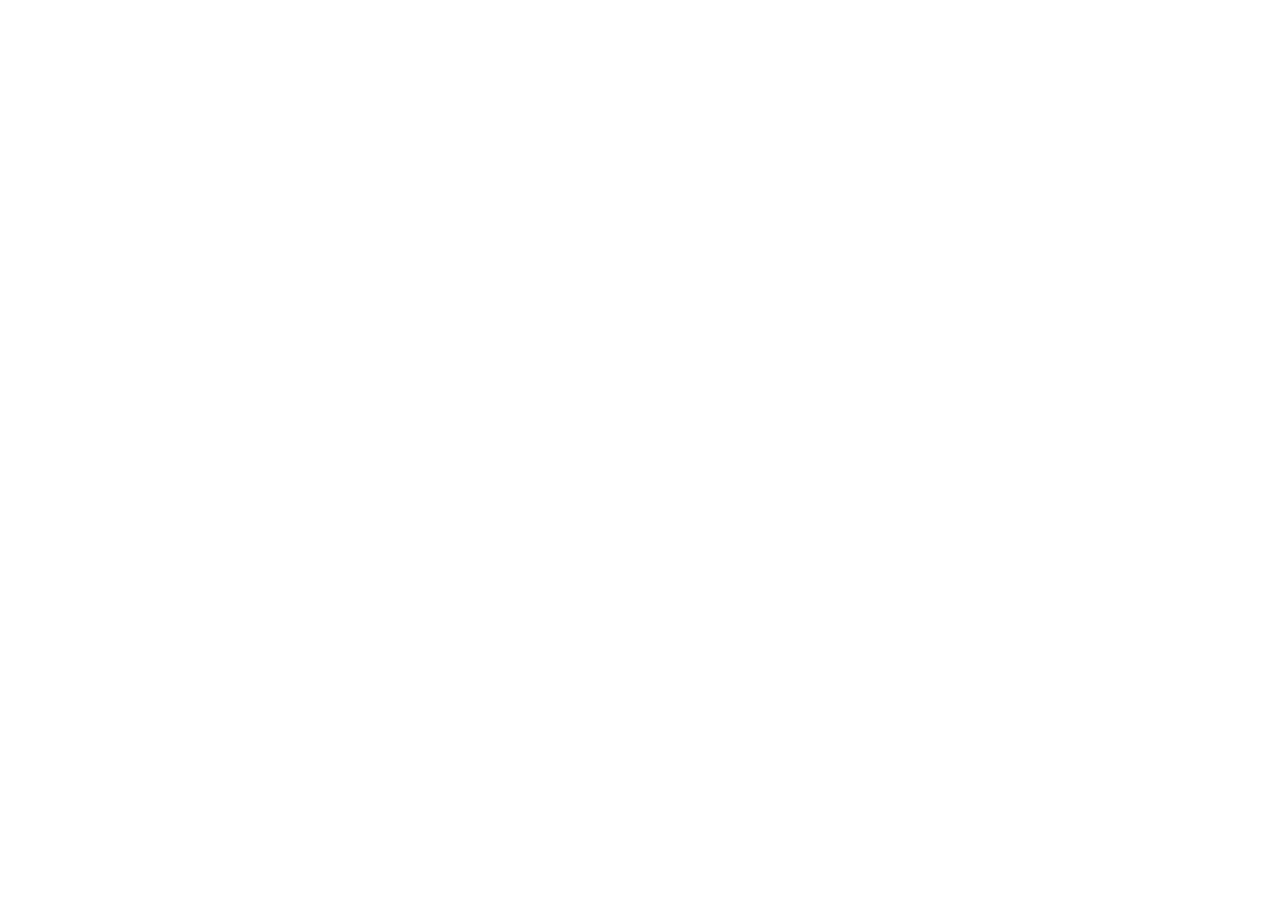
==== Accessoires/nosAccessoires.html @ e5816c58 "Start" ====
<!DOCTYPE html>
<html lang="fr">
    <head>
        <meta charset="UTF-8">
        <meta name="viewport" content="width=device-width, initial-scale=1.0">
        <title>Ruby Store</title>
    </head>
    <body>
        
    </body>
</html>
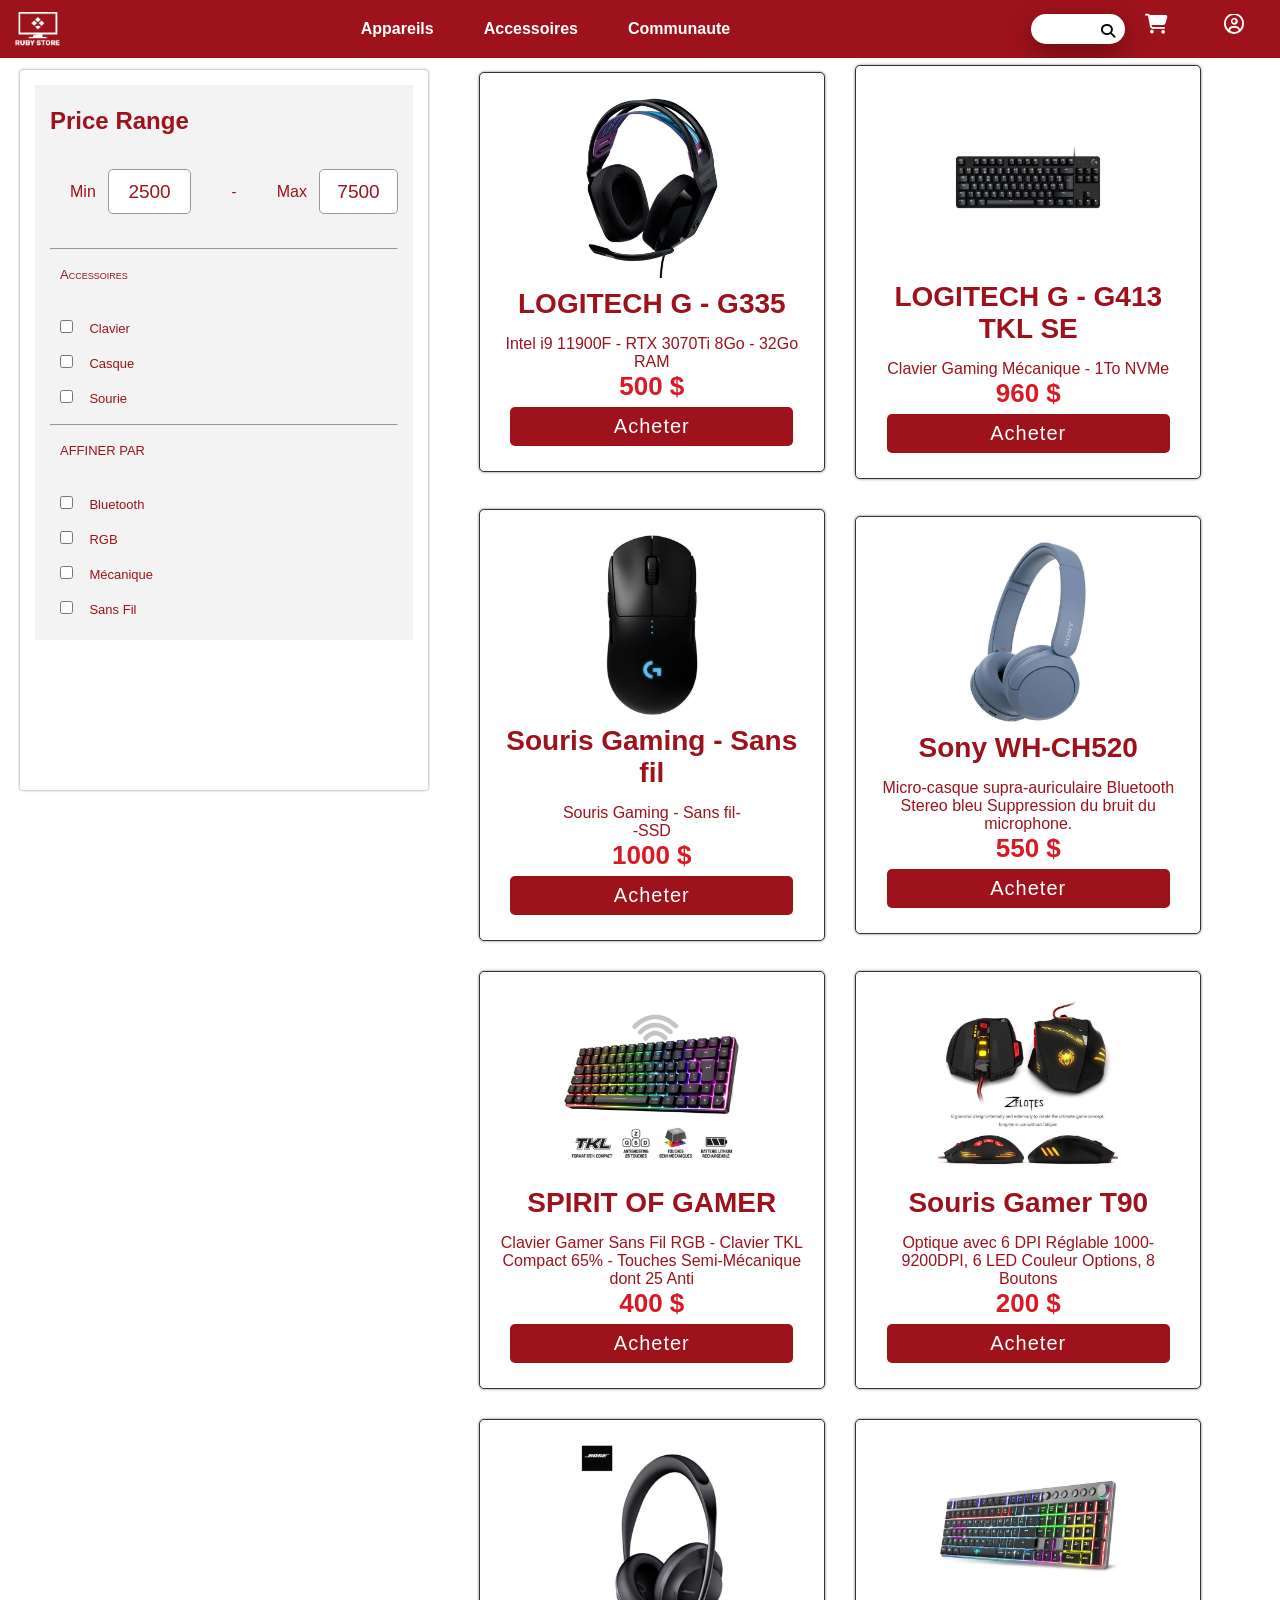
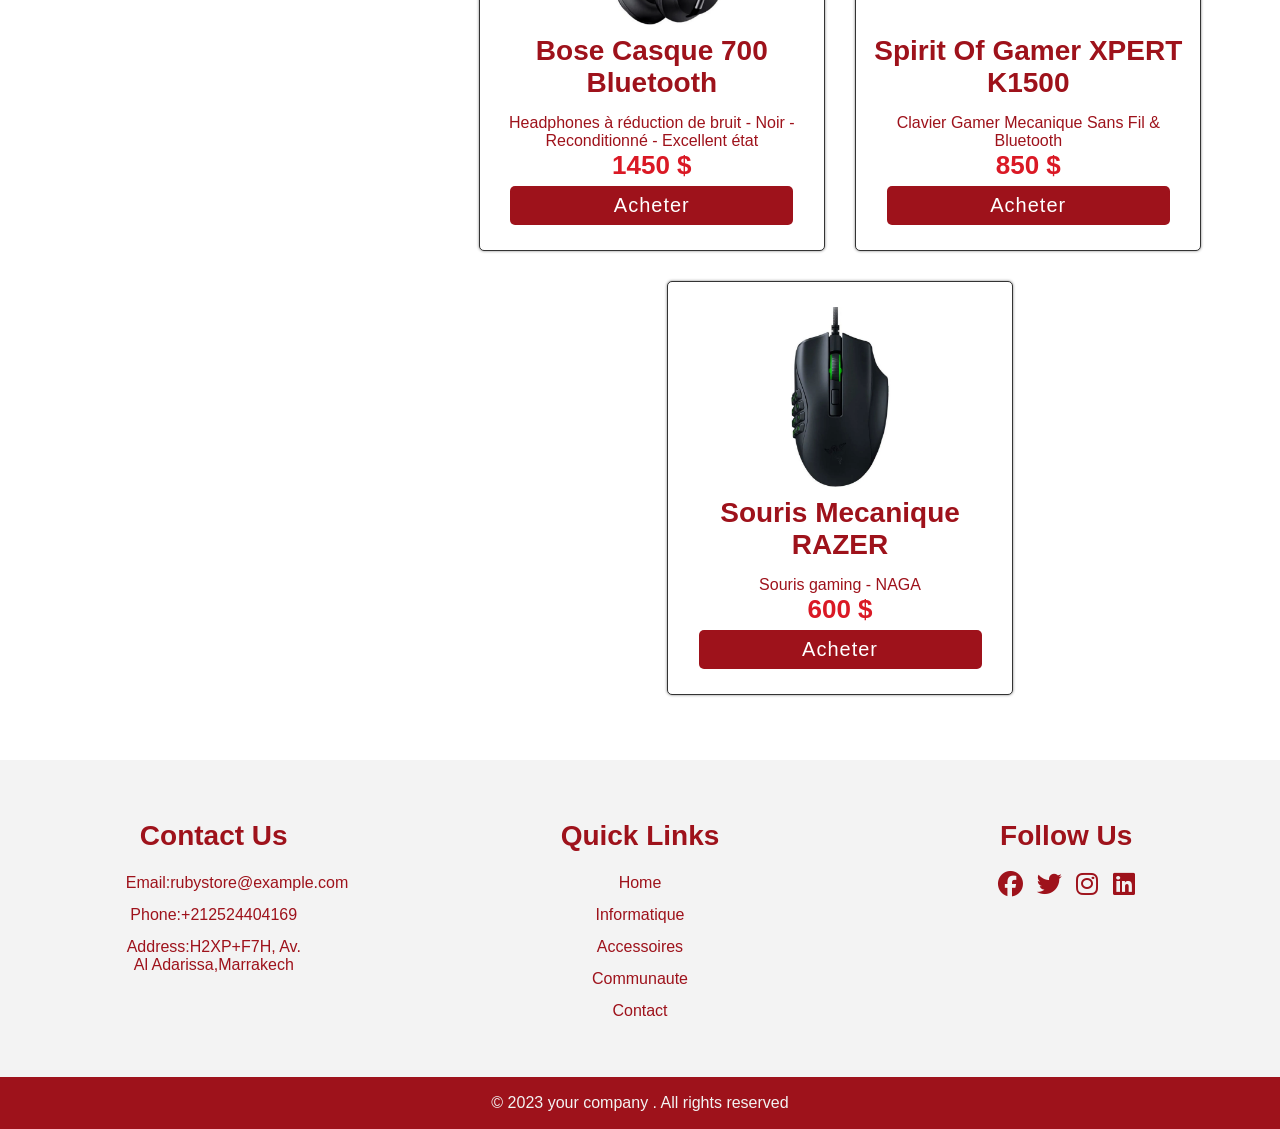
==== commit 786ff561: "New fresh design" ====
--- a/Accessoires/nosAccessoires.html
+++ b/Accessoires/nosAccessoires.html
@@ -1,11 +1,437 @@
 <!DOCTYPE html>
-<html lang="fr">
-    <head>
-        <meta charset="UTF-8">
-        <meta name="viewport" content="width=device-width, initial-scale=1.0">
-        <title>Ruby Store</title>
-    </head>
-    <body>
+<html lang="en">
+
+<head>
+    <meta charset="UTF-8">
+    <meta name="viewport" content="width=device-width, initial-scale=1.0">
+    <title>Accessoires</title>
+    <link rel="stylesheet" href="nos_accessoires_style.css">
+    <link rel="stylesheet" href="https://cdnjs.cloudflare.com/ajax/libs/font-awesome/6.4.2/css/all.min.css"
+        integrity="sha512-z3gLpd7yknf1YoNbCzqRKc4qyor8gaKU1qmn+CShxbuBusANI9QpRohGBreCFkKxLhei6S9CQXFEbbKuqLg0DA=="
+        crossorigin="anonymous" referrerpolicy="no-referrer" />
+    <link rel="stylesheet" href="https://cdnjs.cloudflare.com/ajax/libs/font-awesome/6.4.2/css/all.min.css"
+        integrity="sha512-z3gLpd7yknf1YoNbCzqRKc4qyor8gaKU1qmn+CShxbuBusANI9QpRohGBreCFkKxLhei6S9CQXFEbbKuqLg0DA=="
+        crossorigin="anonymous" referrerpolicy="no-referrer" />
+        <script src="https://ajax.googleapis.com/ajax/libs/jquery/3.6.0/jquery.min.js"></script>
+</head>
+
+<body>
+    <!--start header-->
+    <nav id="nav-bar">
+        <div class="nav-bar">
+            <a href="/index.html"><img class="home-img" src="../Images/logo.png" alt="logo" width="45px"
+                    loading="lazy"></a>
+            <div class="links">
+                <div class="drop-down">
+                    <a class="drop-btn" href="/PC/nosPC.html">Appareils</a>
+                </div>
+                <div class="drop-down">
+                    <a class="drop-btn" href="/Accessoires/nosAccessoires.html">Accessoires</a>
+                </div>
+                <div class="drop-down">
+                    <a class="drop-btn" href="/Blog/index.html">Communaute</a>
+                </div>
+            </div>
+            <div class="icons">
+                <!-- <a href="#"><i class="fa-solid fa-magnifying-glass"></i></a> -->
+                <div class="searchBar">
+                    <input placeholder="Search..." id="searchBar" name="searchBar" type="text">
+                    <i class="fa-solid fa-magnifying-glass glass" id="btn"></i>
+                    <i class="fa-solid fa-xmark" id="cancel"></i>
+                </div>
+                <div class="cart-popdown">
+                    <a class="mag-icon" id="cart-btn" href="#"><i class="fa-sharp fa-solid fa-cart-shopping"></i></a>
+                    <div class="cart-popdown-cont">
+                        <div class="cart-prod">
+                            <div class="cart-prod-img">
+                                <img src="" alt="prod photo">
+                            </div>
+                            <div class="card-prod-info">
+                                <div class="cart-prod-title">
+                                    Samsung Galaxy S24 Ultra
+                                </div>
+                                <p class="price">9999.99 DH</p>
+                                <a class="del" href="#">SUPPRIMER</a>
+                            </div>
+                        </div>
+                        <hr class="divider">
+                        <div class="cart-pay-section">
+                            <hr>
+                            <a class="shop-prod" href="#">Buy</a>
+                        </div>
+                    </div>
+                </div>
+                <div class="popdown">
+                    <a class="pop-btn" href="#"><i class="fa-regular fa-circle-user"></i></a>
+                    <div class="popdown-cont">
+                        <a href="/espace_client/service.html">Profile</a>
+                        <a href="#">Sign in</a>
+                        <a href="/auth/login.html">Sign up</a>
+                        <a href="#">Log out</a>
+                    </div>
+                </div>
+                <!-- <i id="ico" class="fa-solid fa-bars " onclick=showSidebar() class="drop-down"></i> -->
+            </div>
+        </div>
+    </nav>
+<div>
+    
+</div>
+    <!--End header-->
+
+
+    <main>
+        <!--start intro-->
+        <!-- <section id="intro">
+            <div class="img">
+                <div>
+                    <h2>VOYAGER LAPTOP</h2>
+                    <a href="#">ACHETER</a>
+                </div>
+            </div>
+        </section> -->
+        <!--End intro-->
+        <!-- ----------------------------------------------------------------------------------------------------------------------- -->
+        <section id="parent">
+            <div class="adapt">
+                <label for="check"  class="icon">REFINE</label>
+                <input type="checkbox" id="check" >
+           
+            <article class="first">
+                <div class="item2">
+                    <div class="wrapper">
+                        <header class="filtre">
+                            <h2>Price Range</h2>
+                        </header>
+                        <div class="price-input">
+                            <div class="field">
+                                <span>Min</span>
+                                <input type="number" class="input-min" value="2500">
+                            </div>
+                            <div class="separator">-</div>
+                            <div class="field">
+                                <span>Max</span>
+                                <input type="number" class="input-max" value="7500">
+                            </div>
+                        </div>
+                        <hr>
+                        <div class="title">Accessoires</div>
+                        <div>
+                            <input type="checkbox" name="Pc Gamer" id="first1">
+                            <label for="first1">Clavier</label>
+                        </div>
+
+                        <div>
+                            <input type="checkbox" name="Pc Portable" id="first2">
+                            <label for="first2">Casque</label>
+                        </div>
+
+                        <div>
+                            <input type="checkbox" name="Mobile" id="first3">
+                            <label for="first3">Sourie</label>
+                        </div>
+                    </div>
+
+                    <div>
+                        <hr>
+                        <div class="title">AFFINER PAR</div>
+                        <div>
+                            <input type="checkbox" name="WINDOWS" id="first1">
+                            <label for="first1">Bluetooth</label>
+                        </div>
+
+                        <div>
+                            <input type="checkbox" name="ANDROID " id="first2">
+                            <label for="first2">RGB</label>
+                        </div>
+                        <div>
+                            <input type="checkbox" name="OS" id="first3">
+                            <label for="first3">Mécanique</label>
+                        </div>
+                        <div>
+                            <input type="checkbox" name="IOS" id="first4">
+                            <label for="first4">Sans Fil</label>
+                        </div>
+                    </div>
+                </div>
+            </article>
+            </div>
+
+            <!-- les prodiutes  -->
+
+            <div class="gallery">
+                <!-- <div class="content">
+                    <img src="casque/LOGITECH G/5.png" alt="">
+                    <h3>LOGITECH G - G335</h3>
+                    <p>Casque Gaming Léger - Noir Certifié Discord</p>
+                    <h6>500DH</h6>
+                    <a href="/Product page/acc_page.html"><button class="buy">Acheter</button></a>
+                </a>
+                </div>
+                <div class="content">
+                    <a href="">
+                    <img src="clavier/LOGITECH G - G413 TKL/1.png" alt="">
+                    <h3>LOGITECH G - G413 TKL SE</h3>
+                    <p>Clavier Gaming Mécanique</p>
+                    <h6>960DH</h6>
+                    <button class="buy">Acheter</button>
+                    </a>
+                </div>
+                <div class="content">
+                    <img src="sourie/LOGITECH G/4.png" alt="">
+                    <h3>LOGITECH G - Pro - Noir</h3>
+                    <p>Souris Gaming - Sans fil</p>
+                    <h6>1000DH</h6>
+                    <button class="buy">Acheter</button>
+
+                </div>
+                <div class="content">
+                    <a href="../espace produit/Sony WH.html">
+                    <img src="casque/Sony WH/3.png" alt="">
+                    <h3>Sony WH-CH520</h3>
+                    <p>Micro-casque supra-auriculaire Bluetooth Stereo bleu Suppression du bruit du microphone Affichage de la c</p>
+                    <h6>550DH</h6>
+                    <button class="buy">Acheter</button>
+                    </a>
+                </div>
+                <div class="content">
+                    <img src="clavier/SPIRIT OF GAMER/4.png" alt="">
+                    <h3>SPIRIT OF GAMER</h3>
+                    <p>Clavier Gamer Sans Fil RGB - Clavier TKL Compact 65% - Touches Semi-Mécanique dont 25 Anti-Ghosting</p>
+                    <h6>400DH</h6>
+                    <button class="buy">Acheter</button>
+
+                </div>
+                <div class="content">
+                    <img src="sourie/Gamer Filaire/2.png" alt="">
+                    <h3>Souris Gamer T90</h3>
+                    <p>Optique avec 6 DPI Réglable 1000-9200DPI, 6 LED Couleur Options, 8 Boutons</p>
+                    <h6>200DH</h6>
+                    <button class="buy">Acheter</button>
+
+                </div>
+                <div class="content">
+                    <img src="casque/Bose Casque/4.png" alt="">
+                    <h3>Bose Casque 700 Bluetooth</h3>
+                    <p>Headphones à réduction de bruit - Noir - Reconditionné - Excellent état</p>
+                    <h6>1450DH</h6>
+                    <button class="buy">Acheter</button>
+
+                </div>
+                <div class="content">
+                    <img src="clavier/XPERT/4.png" alt="">
+                    <h3>Spirit Of Gamer XPERT K1500</h3>
+                    <p>Clavier Gamer Mecanique Sans Fil & Bluetooth</p>
+                    <h6>850DH</h6>
+                    <button class="buy">Acheter</button>
+
+                </div>
+                <div class="content">
+                    <img src="sourie/RAZER/4.png" alt="">
+                    <h3>RAZER</h3>
+                    <p>Souris gaming - NAGA</p>
+                    <h6>600DH</h6>
+                    <button class="buy">Acheter</button>
+
+                </div> -->
+            </div>
+            <!-- les prodiutes  -->
+        </section>
+        <footer>
+            <div class="container">
+                <div class="footer-content">
+                    <h3>Contact Us</h3>
+                    <p>Email:rubystore@example.com</p>
+                    <p>Phone:+212524404169</p>
+                    <p>Address:H2XP+F7H, Av. Al Adarissa,Marrakech</p>
+                </div>
+                <div class="footer-content">
+                    <h3>Quick Links</h3>
+                     <ul class="list">
+                        <li><a href="">Home</a></li>
+                        <li><a href="">Informatique</a></li>
+                        <li><a href="">Accessoires</a></li>
+                        <li><a href="">Communaute</a></li>
+                        <li><a href="">Contact</a></li>
+                     </ul>
+                </div>
+                <div class="footer-content">
+                    <h3>Follow Us</h3>
+                    <ul class="social-icons">
+                     <li><a href=""><i class="fab fa-facebook"></i></a></li>
+                     <li><a href=""><i class="fab fa-twitter"></i></a></li>
+                     <li><a href=""><i class="fab fa-instagram"></i></a></li>
+                     <li><a href=""><i class="fab fa-linkedin"></i></a></li>
+                    </ul>
+                    </div>
+            </div>
+            <div class="bottom-bar">
+                <p>&copy; 2023 your company . All rights reserved</p>
+            </div>
+        </footer>
+
+
+
+
+
+
+        <script>
+            document.getElementById('searchBar').focus()
+           
+           
+            const product = [
+
+                {
+                    id: 9,
+                    image: 'casque/LOGITECH_G/5.png',
+                    description: 'Intel i9 11900F - RTX 3070Ti 8Go - 32Go RAM ',
+                    title: 'LOGITECH G - G335',
+                    price: 500,
+                }
+                ,{
+                    id: 0,
+                    image: "clavier/LOGITECH_G_-_G413_TKL/1.png",
+                    title: 'LOGITECH G - G413 TKL SE',
+                    description: 'Clavier Gaming Mécanique - 1To NVMe',
+                    price: 960,
+                },
+                {
+                    id: 3,
+                    image: 'sourie/LOGITECH_G/4.png',
+                    title: 'Souris Gaming - Sans fil',
+                    description: 'Souris Gaming - Sans fil-<br>-SSD ',
+                    price: 1000,
+                },
+                {
+                    id: 5,
+                    image: 'casque/Sony_WH/3.png',
+                    title: 'Sony WH-CH520',
+                    description: 'Micro-casque supra-auriculaire Bluetooth Stereo bleu Suppression du bruit du microphone.',
+                    price: 550,
+                },
+                {
+                    id: 1,
+                    image: 'clavier/SPIRIT_OF_GAMER/4.png',
+                    title: 'SPIRIT OF GAMER',
+                    description: 'Clavier Gamer Sans Fil RGB - Clavier TKL Compact 65% - Touches Semi-Mécanique dont 25 Anti',
+                    price: 400,
+                },
+                {
+                    id: 2,
+                    image: 'sourie/Gamer_Filaire/2.png',
+                    description: 'Optique avec 6 DPI Réglable 1000-9200DPI, 6 LED Couleur Options, 8 Boutons',
+                    title: 'Souris Gamer T90',
+                    price: 200,
+                },
+                {
+                    id: 3,
+                    image: 'casque/Bose_Casque/4.png',
+                    description: 'Headphones à réduction de bruit - Noir - Reconditionné - Excellent état',
+                    title: 'Bose Casque 700 Bluetooth',
+                    price: 1450,
+                },
+                {
+                    id: 4,
+                    image: "clavier/XPERT/4.png",
+                    description: 'Clavier Gamer Mecanique Sans Fil & Bluetooth',
+                    title: 'Spirit Of Gamer XPERT K1500',
+                    price: 850,
+                },
+                {
+                    id: 5,
+                    image: 'sourie/RAZER/4.png',
+                    description: 'Souris gaming - NAGA ',
+                    title: ' Souris Mecanique RAZER',
+                    price: 600,
+                },
+                
+            ];
+
+            
+        const categories = [...new Set(product.map((item) =>{return item}))];
         
-    </body>
+        document.getElementById('searchBar').addEventListener('keyup' , (e) =>{
+            const serchData = e.target.value.toLowerCase();
+            const filteredData = categories.filter((item) =>{
+                return (
+                    item.title.toLowerCase().includes(serchData)
+                )
+            })
+            displayitem(filteredData);
+        });
+    
+        const displayitem = (items) =>{
+            window.document.querySelector(".gallery").innerHTML = items.map((item) =>{
+                var {image , description ,title ,price} =item;
+                return (
+                    `<div class="content">
+                        <img src=${image}>
+                        <h3>${title}</h3>
+                        <p>${description}</p>
+                        <h6>${price} $</h6>
+                        <button class="buy">Acheter</button>
+                    </div>
+                    `
+                )
+            }).join('')
+        };
+        displayitem(categories);
+    
+
+
+        // Cancel X Marck
+        let btnX = document.getElementById("cancel")
+        btnX.style.cssText = `
+        font-size:14px;
+        display: none;
+        margin-bottom:10px;
+
+            `
+        
+        let searchBar = document.querySelector(".searchBar")
+        let searchBarInput = document.querySelector("#searchBar")
+
+        searchBar.onmouseenter =function(){
+            searchBarInput.style.cssText = `
+            width: 100px;
+            `
+
+            // btnX.style.cssText = `
+            // display: block;
+            // `
+            $(document).ready(function () {
+                $("#cancel").fadeIn(2000)
+            })
+
+            let IconSearch = document.querySelector(".glass")
+            IconSearch.style.cssText = `
+            display: none;
+            `
+            console.log(IconSearch)
+            
+        }
+
+        
+        btnX.onclick =function(){
+            searchBarInput.style.cssText = `
+            width:0px;
+            `
+
+            btnX.style.cssText = `
+            display: none;
+            `
+            let IconSearch = document.querySelector(".glass")
+
+            $(document).ready(function () {
+                $(".glass").fadeIn(2000)
+            })
+        }
+    
+    
+    
+    
+        </script>
+    </main>
+</body>
+
 </html>
--- a/Accessoires/nos_accessoires_style.css
+++ b/Accessoires/nos_accessoires_style.css
@@ -0,0 +1,940 @@
+:root {
+  --white: white;
+  --bordeau: #9e121b;
+  --mygrey: #f3f3f3;
+}
+
+* {
+  padding: 0;
+  margin: 0;
+  box-sizing: border-box;
+  font-family: sans-serif;
+  color: var(--bordeau);
+}
+
+body {
+  background-color: var(--white);
+  overflow-x: hidden;
+  height: 100vh;
+  width: 100vw;
+}
+
+nav {
+  position: fixed;
+  top: 0;
+  width: 100%;
+  z-index: 1000;
+}
+
+.nav-bar {
+  display: flex;
+  justify-content: space-between;
+  align-items: center;
+  background-color: var(--bordeau);
+  overflow: hidden;
+}
+
+.home-img {
+  margin-top: 5px;
+  margin-left: 15px;
+}
+
+.links {
+  display: flex;
+  align-items: center;
+}
+
+a {
+  text-decoration: none;
+}
+
+.icons a:last-child {
+  display: none;
+}
+
+.icons i {
+  color: var(--white);
+  font-size: 20px;
+  margin: auto 20px;
+}
+
+.drop-down {
+  margin: 20px 25px;
+}
+
+.drop-btn {
+  font-size: 16px;
+  color: white;
+  font-weight: bold;
+  /* padding: 20px 25px; */
+  background-color: inherit;
+  font-family: inherit;
+  /* Important for vertical align on mobile phones */
+  margin: 0;
+  /* Important for vertical align on mobile phones */
+}
+
+/* .mag-icon{
+  float: right;
+  overflow: hidden;
+} */
+.popdown {
+  float: left;
+  overflow: hidden;
+}
+
+.pop-btn {
+  padding: 14px 16px;
+  font-family: inherit;
+  margin: 0;
+}
+
+.popdown-cont {
+  display: none;
+  position: absolute;
+  right: 18px;
+  background-color: white;
+  min-width: 160px;
+  border-radius: 10px;
+  box-shadow: 0px 8px 16px 0px rgba(0, 0, 0, 0.2);
+  z-index: 1;
+}
+
+.popdown-cont a {
+  float: none;
+  color: black;
+  padding: 14px 16px;
+  display: block;
+  text-align: left;
+}
+
+.popdown-cont a:hover {
+  background-color: var(--bordeau);
+  color: white;
+}
+
+.popdown:hover .popdown-cont {
+  display: block;
+}
+
+.icons {
+  display: flex;
+}
+
+.cart-popdown-cont {
+  width: 30%;
+  height: 100vh;
+  display: none;
+  position: absolute;
+  top: 59px;
+  right: 0;
+  background-color: white;
+  min-width: 160px;
+  box-shadow: 0px 8px 16px 0px rgba(0, 0, 0, 0.2);
+  z-index: 1;
+}
+
+.cart-popdown:focus-within .cart-popdown-cont {
+  display: block;
+}
+
+.cart-prod {
+  display: flex;
+  width: 100%;
+  height: 20vh;
+}
+
+.cart-prod-img {
+  width: 35%;
+  height: 18vh;
+  margin: 4px;
+  background-color: lightcoral;
+  border: 1px solid gray;
+}
+
+.cart-prod-title {
+  margin: 20px 0;
+}
+
+.price {
+  margin-right: 15%;
+}
+
+.del {
+  display: block;
+  margin-top: 25px;
+  margin-left: 70%;
+  color: rgb(207, 41, 41);
+}
+
+.divider {
+  border: 1px solid gray;
+  margin: 0 20px;
+}
+
+.cart-pay-section {
+  position: absolute;
+  bottom: 8vh;
+  right: 0;
+  left: 0;
+}
+
+.cart-pay-section a {
+  padding: 18px 40px;
+  margin-left: 37%;
+}
+
+.item2 {
+  padding: 5px;
+  background-color: var(--mygrey);
+  height: fit-content;
+  position: sticky;
+  top: 50px;
+}
+
+.item2 div {
+  margin: 17px 10px;
+}
+
+.item2 div .title {
+  margin-bottom: 37px;
+  font-weight: lighter;
+  font-variant: small-caps;
+  font-family: "Lucida Sans", "Lucida Sans Regular", "Lucida Grande",
+    "Lucida Sans Unicode", Geneva, Verdana, sans-serif;
+  font-size: 13px;
+  color: var(--bordeau);
+}
+
+.item2 hr {
+  color: var(--bordeau);
+}
+
+.item2 div div label {
+  margin-left: 12px;
+  font-size: 13px;
+  font-family: sans-serif;
+  color: var(--bordeau);
+}
+
+.item2 [type="checkbox"] {
+  accent-color: var(--bordeau);
+}
+
+/*end item 2*/
+
+/*START CONTENT*/
+
+#parent {
+  height: 100%;
+  width: 100%;
+  display: flex;
+  overflow: hidden;
+  position: relative;
+}
+
+#parent .first {
+  width: 80%;
+  /* old value */
+  width: 80%;
+  margin-top: 70px;
+  position: relative;
+  /* height: 1300px; */
+  border: apx solid #eee;
+  border-radius: 3px;
+  padding: 15px;
+  height: 80vh;
+  box-shadow: 0px 0px 3px gray;
+  display: flex;
+  flex-direction: column;
+  justify-content: space-between;
+  margin-left: 20px;
+}
+
+.A {
+  position: relative;
+  top: 80px;
+}
+
+/*end CONTENT*/
+
+/* les prodiutes */
+
+h3 {
+  text-align: center;
+  font-size: 30px;
+  margin: 0;
+  padding-top: 10px;
+}
+
+.gallery {
+  display: flex;
+  flex-wrap: wrap;
+  width: 100%;
+  justify-content: center;
+  align-items: center;
+  margin: 50px 0;
+}
+
+.content {
+  width: 30%;
+  margin: 15px;
+  box-sizing: border-box;
+  float: left;
+  text-align: center;
+  border-radius: 5px;
+  cursor: pointer;
+  padding-top: 10px;
+  transition: 0.4s;
+  background: #fff;
+  /* padding: 10px;
+  box-shadow: 0 8px 10px 0 rgba(0, 0, 0, 0.35); */
+  border: 1px solid #333;
+  border-radius: 5px;
+  padding: 15px;
+
+  border: apx solid #eee;
+
+  box-shadow: 0px 0px 3px gray;
+}
+
+.content:hover {
+  /* box-shadow: 0 3px 6px rgba(0, 0, 0, 0.16),
+    0 3px 6px rgba(0, 0, 0, 0.23); */
+  transform: translate(0px, -5px);
+}
+
+.gallery img {
+  width: 180px;
+  height: 180px;
+  text-align: center;
+  margin: 0 auto;
+  display: block;
+  margin-top: 15px;
+  object-fit: contain;
+
+  
+}
+
+p {
+  text-align: center;
+  color: #9e121b;
+  padding-top: 0 8px;
+}
+
+h6 {
+  font-size: 26px;
+  text-align: center;
+  color: #da1925;
+  margin: 0;
+}
+
+button {
+  width: 90%;
+  color: var(--mygrey);
+  position: relative;
+  border: none;
+  border-radius: 5px;
+  background-color: #9e121b;
+  padding: 7px 25px;
+  cursor: pointer;
+  color: white;
+  letter-spacing: 1px;
+  border: 1px solid transparent;
+  transition: 0.1s;
+  padding: 8px 15px;
+  border: 0;
+  outline: none;
+  cursor: pointer;
+  margin-top: 5px;
+  margin-bottom: 10px;
+  text-align: center;
+  font-size: 20px;
+}
+
+button:hover {
+  background-color: var(--mygrey);
+  color: var(--bordeau);
+  border: 1px solid var(--bordeau);
+}
+
+/* les prodiutes */
+/* max and min  */
+
+.filtre {
+  background-color: var(--mygrey);
+}
+
+.filtre h2 {
+  font-size: 24px;
+  font-weight: 600;
+}
+
+.filtre p {
+  margin-top: 5px;
+  font-size: 16px;
+}
+
+.price-input {
+  width: 100%;
+  display: flex;
+  margin: 30px 0 35px;
+}
+
+.price-input .field {
+  height: 45px;
+  width: 100%;
+  display: flex;
+  align-items: center;
+}
+
+.field input {
+  width: 100%;
+  height: 100%;
+  outline: none;
+  font-size: 19px;
+  text-align: center;
+  margin-left: 12px;
+  border-radius: 5px;
+  border: 1px solid #999;
+  -moz-appearance: textfield;
+}
+
+input[type="number"]::-webkit-outer-spin-button,
+input[type="number"]::-webkit-inner-spin-button {
+  -webkit-appearance: none;
+}
+
+.price-input .separator {
+  width: 130px;
+  display: flex;
+  font-size: 15px;
+  align-items: center;
+  justify-content: center;
+}
+
+/* max and min  */
+footer {
+  background: var(--mygrey);
+  padding-top: 50px;
+}
+
+.container {
+  width: 100%;
+  margin: auto;
+  display: flex;
+  justify-content: center;
+}
+
+.footer-content {
+  width: 33.3%;
+}
+
+h3 {
+  font-size: 28px;
+  margin-bottom: 15px;
+  text-align: center;
+}
+
+.footer-content p {
+  width: 190px;
+  margin: auto;
+  padding: 7px;
+}
+
+.footer-content ul {
+  text-align: center;
+}
+
+.list {
+  padding: 0;
+}
+
+.list li {
+  width: auto;
+  text-align: center;
+  list-style-type: none;
+  padding: 7px;
+  position: relative;
+}
+
+.list li::before {
+  content: "";
+  position: absolute;
+  transform: translate(-50%, -50%);
+  left: 50%;
+  top: 100%;
+  width: 0;
+  height: 2px;
+  background: var(--bordeau);
+  transition-duration: 0.5s;
+}
+
+.list li:hover::before {
+  width: 70px;
+}
+
+.social-icons {
+  text-align: center;
+  padding: 0;
+}
+
+.social-icons li {
+  display: inline-block;
+  text-align: center;
+  padding: 5px;
+}
+
+.social-icons i {
+  color: var(--bordeau);
+  font-size: 25px;
+}
+
+a {
+  text-decoration: none;
+}
+/* 
+footer a:hover {
+  color: #f18930;
+} */
+
+/* .social-icons i:hover {
+  color: #f18930;
+} */
+
+.bottom-bar {
+  background: var(--bordeau);
+  text-align: center;
+  padding: 10px 0;
+  margin-top: 50px;
+}
+
+.bottom-bar p {
+  color: var(--mygrey);
+  margin: 0;
+  font-size: 16px;
+  padding: 7px;
+}
+
+/* navbar */
+/* nav {
+  display: flex;
+  justify-content: space-between;
+  align-items: center;
+  background-color: var(--bordeau);
+  overflow: hidden;
+
+}
+
+
+.home-img {
+  margin-top: 5px;
+  margin-left: 15px;
+  width: 60px;
+  height: 50px;
+}
+
+.links {
+  display: flex;
+  align-items: center;
+}
+
+a {
+  text-decoration: none;
+}
+
+.icons i {
+  color: var(--white);
+  font-size: 20px;
+  margin: auto 20px;
+}
+
+.drop-btn {
+  color: var(--white);
+  margin-left: 30px;
+} */
+
+#check {
+  display: none;
+}
+
+.adapt .icon {
+  display: none;
+}
+
+@media screen and (max-width: 900px) {
+  .gallery {
+    display: flex;
+    flex-direction: column;
+    width: 100%;
+    justify-content: center;
+    align-items: center;
+    margin: 50px 0;
+  }
+
+  .content {
+    width: 85%;
+    margin: 15px;
+    box-sizing: border-box;
+    float: left;
+    text-align: center;
+    cursor: pointer;
+    padding-top: 10px;
+    transition: 0.4s;
+    background: #fff;
+  }
+
+  #parent .first {
+    width: 29%;
+    margin-top: 70px;
+    /* display: none; */
+  }
+
+  h3 {
+    font-size: 20px;
+    margin: 0;
+    padding-top: 10px;
+    padding-bottom: 10px;
+  }
+
+  .gallery img {
+    width: 200px;
+    height: 200px;
+    text-align: center;
+    margin: 0 auto;
+    display: block;
+    margin-top: 15px;
+  }
+
+  p {
+    text-align: center;
+    color: #9e121b;
+    padding-top: 0 8px;
+    padding-bottom: 10px;
+    font-size: 15px;
+  }
+
+  h6 {
+    font-size: 23px;
+    text-align: center;
+    color: #da1925;
+    margin: 0;
+  }
+
+  #parent {
+    height: 100%;
+    width: 100%;
+    display: flex;
+    flex-direction: column;
+    overflow: hidden;
+  }
+
+  #parent .first {
+    width: 80%;
+    margin-top: 70px;
+    display: none;
+    margin: 0 auto;
+    position: relative;
+  }
+
+  .adapt .icon {
+    background-color: #9f9f9f;
+    width: 80%;
+    text-align: center;
+    margin-left: 50%;
+    transform: translateX(-50%);
+    padding: 10px 0;
+    border-radius: 2px;
+    transition: 0.5s;
+  }
+
+  .adapt .icon:hover {
+    cursor: pointer;
+    background-color: #908888;
+  }
+
+  .adapt .icon {
+    display: block;
+    margin-top: 10px;
+  }
+
+  #check:checked ~ .first {
+    display: block;
+  }
+
+  #check {
+    display: none;
+  }
+}
+
+@media screen and (min-width: 901px) and (max-width: 1080px) {
+  h3 {
+    font-size: 20px;
+    margin: 0;
+    padding-top: 10px;
+    padding-bottom: 10px;
+  }
+
+  .gallery img {
+    width: 200px;
+    height: 200px;
+    text-align: center;
+    margin: 0 auto;
+    display: block;
+    margin-top: 15px;
+    
+  }
+
+  p {
+    text-align: center;
+    color: #9e121b;
+    padding-top: 0 8px;
+    padding-bottom: 10px;
+    font-size: 15px;
+  }
+
+  h6 {
+    font-size: 23px;
+    text-align: center;
+    color: #da1925;
+    margin: 0;
+  }
+
+  #parent {
+    height: 100%;
+    width: 100%;
+    display: flex;
+    flex-direction: column;
+    overflow: hidden;
+  }
+
+  #parent .first {
+    width: 80%;
+    margin-top: 70px;
+    display: none;
+    margin: 0 auto;
+    position: relative;
+  }
+
+  .adapt .icon {
+    background-color: #9f9f9f;
+    width: 80%;
+    text-align: center;
+    margin-left: 50%;
+    transform: translateX(-50%);
+    padding: 10px 0;
+    border-radius: 2px;
+    transition: 0.5s;
+  }
+
+  .adapt .icon:hover {
+    cursor: pointer;
+    background-color: #908888;
+  }
+
+  .adapt .icon {
+    display: block;
+    margin-top: 10px;
+  }
+
+  #check:checked ~ .first {
+    display: block;
+  }
+
+  #check {
+    display: none;
+  }
+}
+
+@media screen and (min-width: 1081px) and (max-width: 1400px) {
+  .content {
+    width: 45%;
+    margin: 15px;
+    box-sizing: border-box;
+    float: left;
+    text-align: center;
+    cursor: pointer;
+    padding-top: 10px;
+    transition: 0.4s;
+    background: #fff;
+  }
+
+  .gallery {
+    position: relative;
+    right: 55px;
+  }
+}
+
+@media screen and (min-width: 1401px) and (max-width: 2000px) {
+  .gallery {
+    display: flex;
+    flex-wrap: wrap;
+    width: 110%;
+    justify-content: center;
+    align-items: center;
+    margin: 50px 0;
+    position: relative;
+    right: 55px;
+  }
+
+  .content {
+    width: 30%;
+    margin: 15px;
+    box-sizing: border-box;
+    float: left;
+    text-align: center;
+    cursor: pointer;
+    padding-top: 10px;
+
+    transition: 0.4s;
+    background: #fff;
+  }
+}
+
+/* ============================ */
+.cartk {
+  position: fixed;
+  top: 0;
+  right: 0;
+  width: 360px;
+  min-height: 100vh;
+  padding: 20px;
+  background: var(--mygrey);
+  box-shadow: -2px 0 4px hs1(0 4% 15% / 10%);
+  margin-top: 59px;
+  display: none;
+}
+
+.show {
+  display: block;
+}
+.cartk-img {
+  width: 100px;
+  height: 100px;
+  object-fit: contain;
+  padding: 10px;
+}
+.cartk-box {
+  display: grid;
+  grid-template-columns: 32% 50% 18%;
+  align-items: center;
+  gap: 1rem;
+  margin-top: 1.5rem;
+}
+.detail-box {
+  display: grid;
+  row-gap: 0.5rem;
+}
+/* .cart-product-title{
+  font-size: 1rem;
+  text-transform: uppercase;
+} */
+.cart-price {
+  font-weight: 500;
+}
+.cart-quantity {
+  border: 1px solid var(--bordeau);
+  outline-color: var(--mygrey);
+  width: 2.4rem;
+  text-align: center;
+  font-size: 1rem;
+}
+.cart-remove {
+  font-size: 24px;
+  color: #9e121b;
+  cursor: pointer;
+}
+.total {
+  display: flex;
+  justify-content: flex-end;
+  margin-top: 1.5rem;
+  border-top: 1px solid var(--bordeau);
+}
+.total-title {
+  font-size: 1rem;
+  font-weight: 600;
+}
+.total-price {
+  margin-left: 0.5rem;
+}
+.btn-buy {
+  display: flex;
+  margin: 1.5rem auto 0 auto;
+  padding: none;
+  background: var(--bordeau);
+  color: #f3f3f3;
+  font-size: 1rem;
+  font-weight: 500;
+  cursor: pointer;
+}
+.btn-buy:hover {
+  background: var(--mygrey);
+  color: #9e121b;
+}
+.close-cart {
+  position: absolute;
+  top: 1rem;
+  right: 0.8rem;
+  font-size: 2rem;
+  color: #c31f1f;
+  cursor: pointer;
+}
+.cart-icon {
+  font-size: 1.5rem;
+  cursor: pointer;
+}
+.searchBar {
+ /*width: 100%;
+ background-color: #eee;
+ border-radius: 3px;
+ padding: 9px;
+ position: relative;
+ right: 30px;
+ */height: 30px;
+ display: flex;
+ cursor: pointer;
+ padding: 10px 20px;
+ background-color: #fff;
+ border-radius: 30px;
+ -webkit-border-radius: 30px;
+ -moz-border-radius: 30px;
+ -ms-border-radius: 30px;
+ -o-border-radius: 30px;
+ align-items: center;
+ box-shadow: 0 10px 25px rgba(0, 0, 0, 0.3);
+ /* width: 20px; */
+}
+/* .searchBar:hover input{
+  width: 100px;
+  
+} */
+
+.searchBar  input {
+  
+            /*border: none;
+            outline: none;
+            background: none;
+            cursor: pointer;
+            */width: 0;
+            outline: none;
+            border: none;
+            font-weight: 500;
+            transition: 0.8s;
+            -webkit-transition: 0.8s;
+            -moz-transition: 0.8s;
+            -ms-transition: 0.8s;
+            -o-transition: 0.8s;
+            background-color: transparent;
+}
+        .searchBar i{
+          color: black;
+          font-size: 14px;
+          position: relative;
+          left: 30px;
+        }
+        .searchBar a .fas{
+          color: rgb(228, 214, 158);
+          font-size: 18px;
+        }
+
+/* ================================== */
